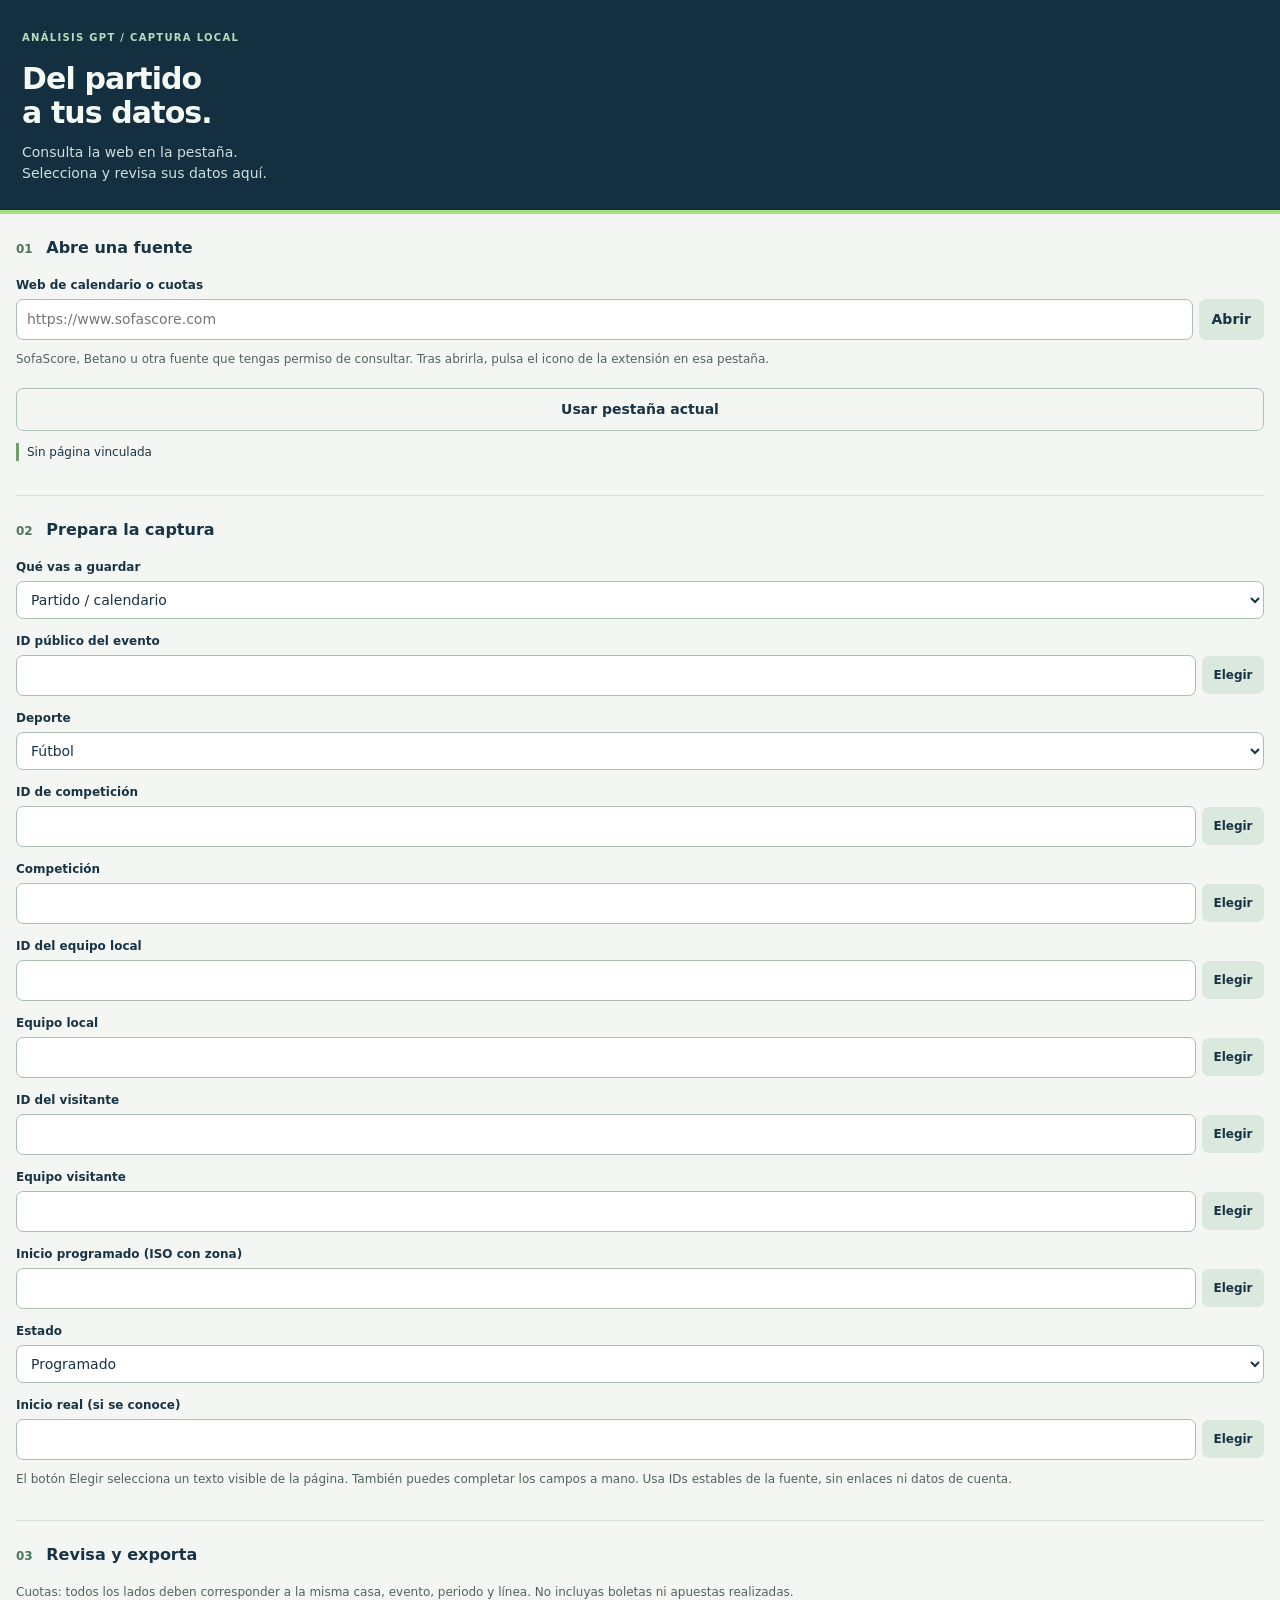
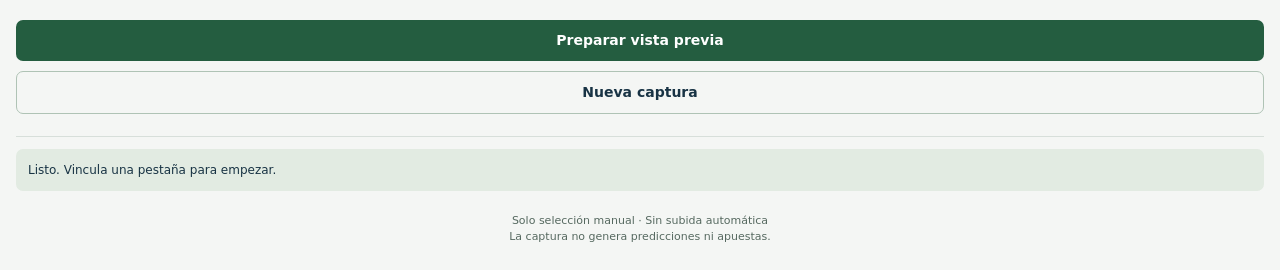
==== extension/panel.html @ 56fba090 "Implement foundation, browser extension and manual calendar tracking" ====
<!doctype html>
<html lang="es">
<head>
  <meta charset="utf-8">
  <meta name="viewport" content="width=device-width, initial-scale=1">
  <title>Captura deportiva</title>
  <link rel="stylesheet" href="panel.css">
  <script src="panel.mjs" type="module"></script>
</head>
<body>
  <header><span class="eyebrow">ANÁLISIS GPT / CAPTURA LOCAL</span><h1>Del partido<br>a tus datos.</h1><p>Consulta la web en la pestaña. Selecciona y revisa sus datos aquí.</p></header>
  <main>
    <section aria-labelledby="source-title">
      <h2 id="source-title"><span>01</span> Abre una fuente</h2>
      <label for="url">Web de calendario o cuotas</label>
      <div class="row"><input id="url" type="url" placeholder="https://www.sofascore.com" autocomplete="off"><button id="open" type="button">Abrir</button></div>
      <p class="hint">SofaScore, Betano u otra fuente que tengas permiso de consultar. Tras abrirla, pulsa el icono de la extensión en esa pestaña.</p>
      <button id="connect" class="secondary" type="button">Usar pestaña actual</button>
      <p id="source" class="source">Sin página vinculada</p>
    </section>
    <section aria-labelledby="data-title">
      <h2 id="data-title"><span>02</span> Prepara la captura</h2>
      <label for="kind">Qué vas a guardar</label>
      <select id="kind"><option value="CALENDAR">Partido / calendario</option><option value="ODDS">Mercado de cuotas</option></select>
      <form id="capture-form" autocomplete="off"></form>
      <p class="hint">El botón Elegir selecciona un texto visible de la página. También puedes completar los campos a mano. Usa IDs estables de la fuente, sin enlaces ni datos de cuenta.</p>
    </section>
    <section aria-labelledby="review-title">
      <h2 id="review-title"><span>03</span> Revisa y exporta</h2>
      <p class="hint">Cuotas: todos los lados deben corresponder a la misma casa, evento, periodo y línea. No incluyas boletas ni apuestas realizadas.</p>
      <button id="preview" class="primary" type="button">Preparar vista previa</button>
      <div id="review" hidden><pre id="json" tabindex="0" aria-label="JSON de la captura"></pre><label class="check"><input id="confirmed" type="checkbox">Revisé los datos: son públicos y describen un solo partido o mercado.</label><button id="download" class="primary" type="button" disabled>Descargar JSON</button></div>
      <button id="reset" class="secondary" type="button">Nueva captura</button>
    </section>
    <p id="notice" role="status" aria-live="polite">Listo. Vincula una pestaña para empezar.</p>
  </main>
  <footer>Solo selección manual · Sin subida automática<br>La captura no genera predicciones ni apuestas.</footer>
</body>
</html>
---- extension/panel.css ----
:root { color-scheme: light; font: 14px/1.5 system-ui, sans-serif; color: #183344; background: #f4f6f4; }
* { box-sizing: border-box; }
body { margin: 0; min-width: 300px; }
header { padding: 26px 22px; background: #142f3f; color: #f4f9f4; border-bottom: 4px solid #a5df7d; }
.eyebrow { font-size: 10px; font-weight: 700; letter-spacing: .13em; color: #b6dcbd; }
h1 { font-size: 30px; line-height: 1.13; letter-spacing: -.03em; margin: 15px 0 12px; }
header p { color: #d0dedf; margin: 0; max-width: 33ch; }
main { padding: 0 16px; }
section { padding: 22px 0; border-bottom: 1px solid #d7dfda; }
h2 { font-size: 16px; margin: 0 0 16px; } h2 span { color: #4b7958; margin-right: 8px; font-size: 12px; }
label { display: block; font-weight: 600; font-size: 12px; margin: 13px 0 5px; }
input, select, button { font: inherit; border-radius: 7px; }
input, select { width: 100%; min-width: 0; border: 1px solid #aabeb2; padding: 9px 10px; background: #fff; color: #183344; }
button { border: 0; padding: 10px 13px; font-weight: 650; cursor: pointer; background: #dbe8de; color: #183344; }
button:hover { filter: brightness(.96); } button:disabled { opacity: .5; cursor: default; }
button:focus-visible, input:focus-visible, select:focus-visible, pre:focus-visible { outline: 3px solid #53895b; outline-offset: 2px; }
.primary { width: 100%; color: #fff; background: #245d40; margin-top: 9px; }
.secondary { width: 100%; background: transparent; border: 1px solid #afc3b5; margin-top: 10px; }
.row { display: flex; align-items: center; gap: 6px; } .row input { flex: 1; }
.pick { width: 62px; padding: 10px 8px; flex-shrink: 0; font-size: 12px; }
.hint { font-size: 12px; color: #4f655d; margin: 10px 0; }
.source { font-size: 12px; overflow-wrap: anywhere; border-left: 3px solid #719d70; padding-left: 8px; }
pre { background: #e7eee8; padding: 12px; font-size: 11px; max-height: 240px; overflow: auto; border-radius: 7px; white-space: pre-wrap; overflow-wrap: anywhere; }
.check { display: flex; gap: 8px; font-weight: 400; }.check input { width: 16px; flex-shrink: 0; }
#notice { padding: 12px; background: #e2ebe2; border-radius: 7px; font-size: 12px; overflow-wrap: anywhere; }
footer { padding: 10px 20px 24px; font-size: 11px; color: #566960; text-align: center; }
[hidden] { display: none !important; }
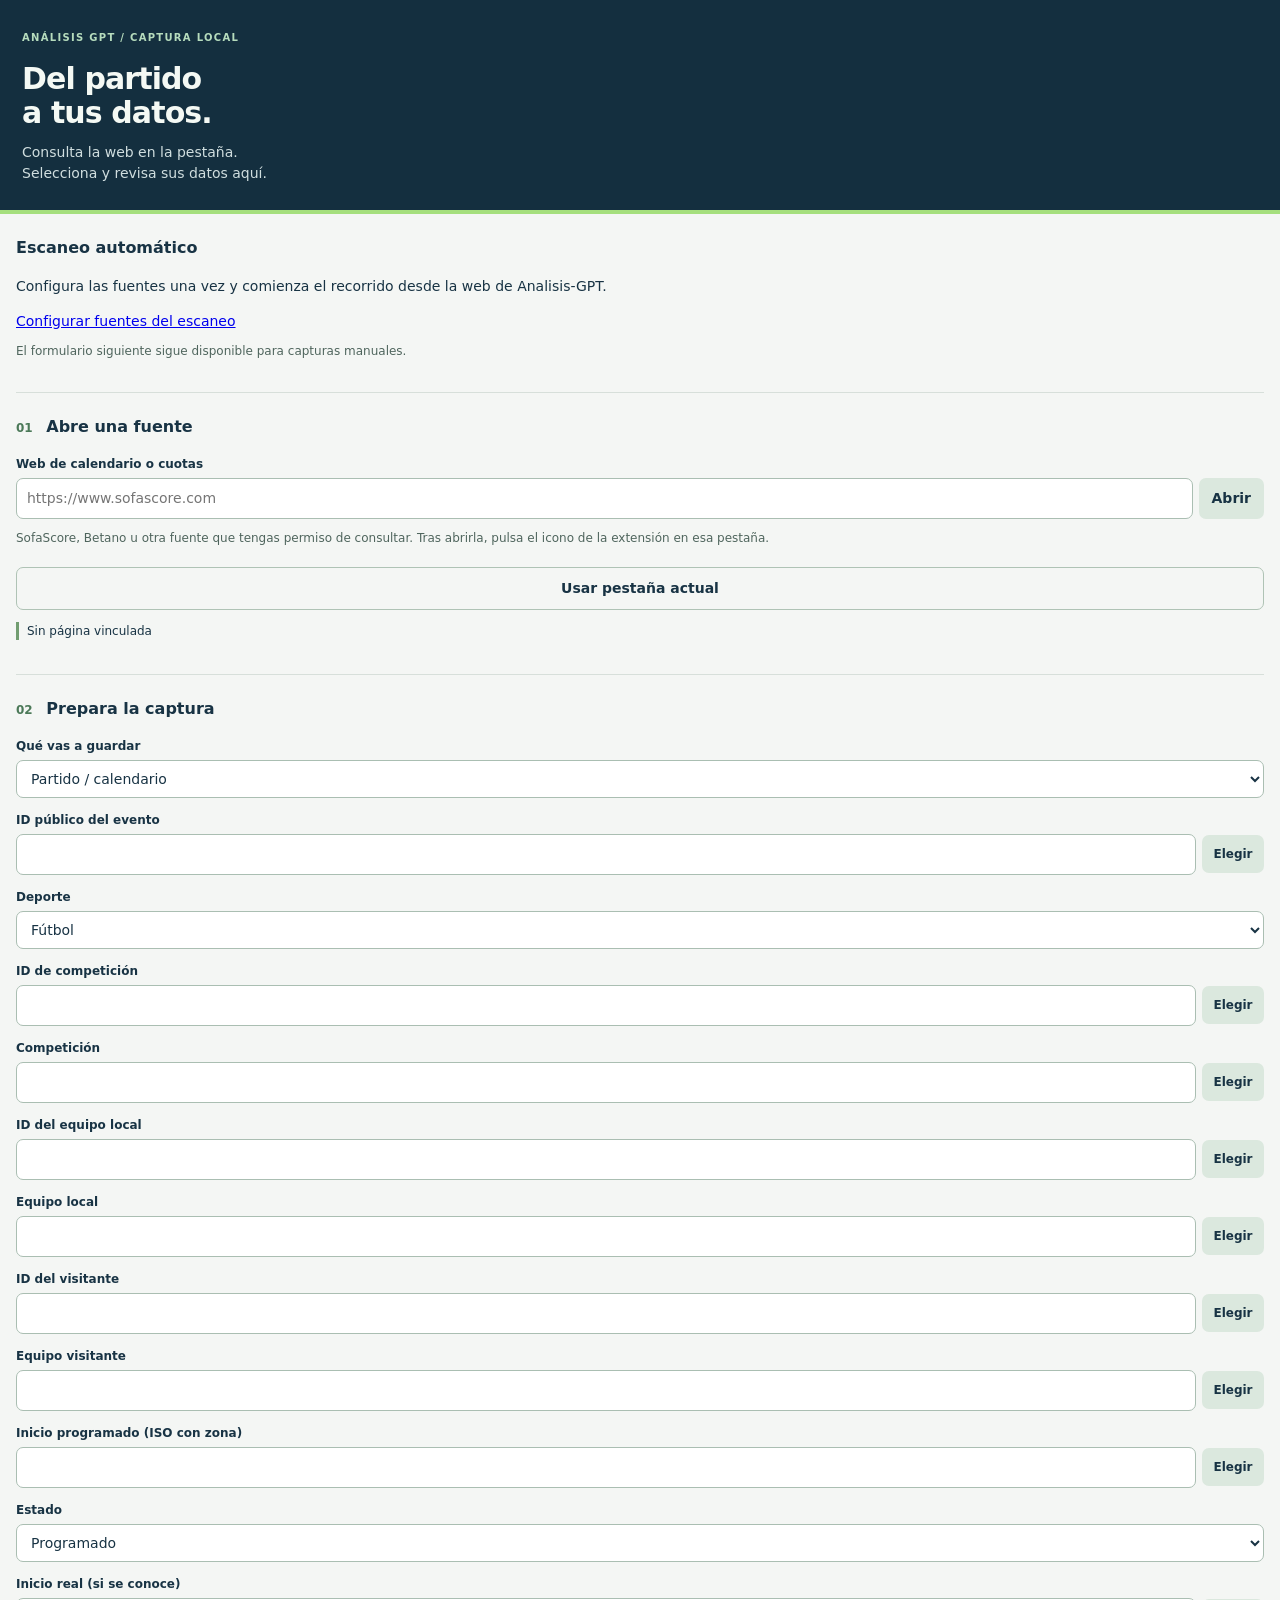
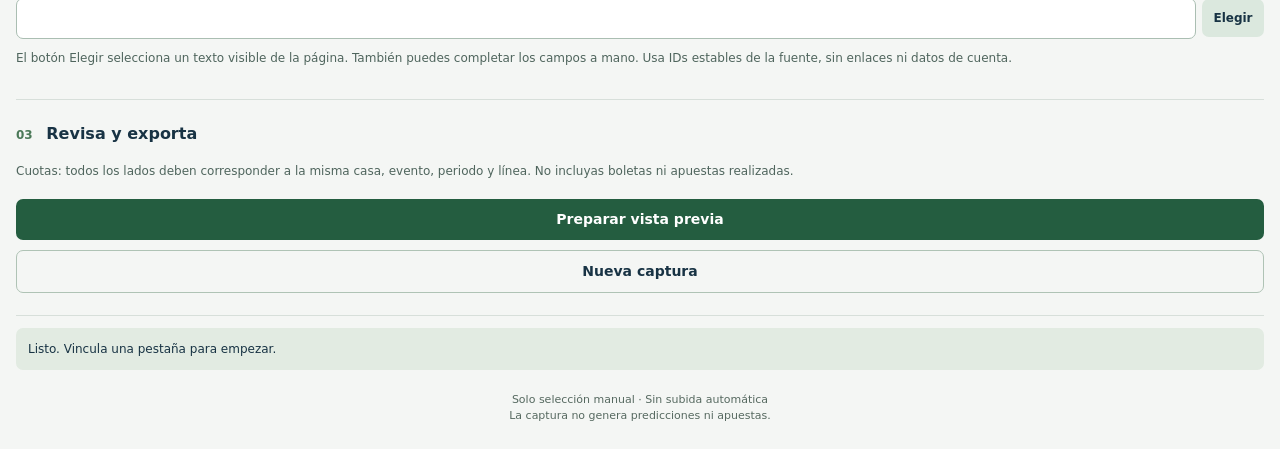
==== commit a6b77937: "Add browser scan automation controlled from the public website" ====
--- a/extension/panel.html
+++ b/extension/panel.html
@@ -10,6 +10,7 @@
 <body>
   <header><span class="eyebrow">ANÁLISIS GPT / CAPTURA LOCAL</span><h1>Del partido<br>a tus datos.</h1><p>Consulta la web en la pestaña. Selecciona y revisa sus datos aquí.</p></header>
   <main>
+    <section><h2>Escaneo automático</h2><p>Configura las fuentes una vez y comienza el recorrido desde la web de Analisis-GPT.</p><a href="scan.html" target="_blank" rel="noopener">Configurar fuentes del escaneo</a><p class="hint">El formulario siguiente sigue disponible para capturas manuales.</p></section>
     <section aria-labelledby="source-title">
       <h2 id="source-title"><span>01</span> Abre una fuente</h2>
       <label for="url">Web de calendario o cuotas</label>
